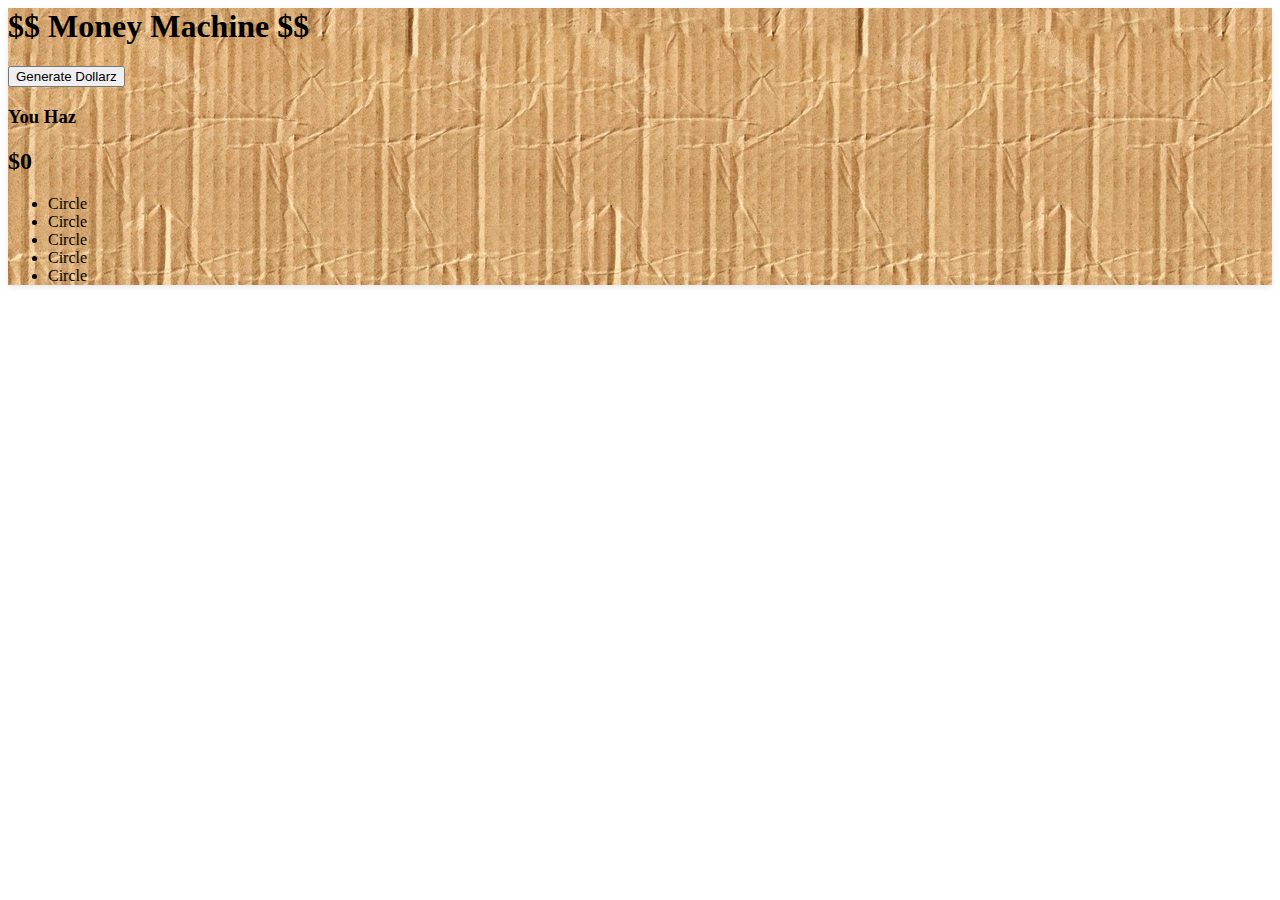
==== surprise.html @ 6a027b8d "start at $0" ====
<html>
<head>
  <title>Suhprize!</title>
  <link rel="stylesheet" href="https://maxcdn.bootstrapcdn.com/bootstrap/4.0.0-beta/css/bootstrap.min.css" integrity="sha384-/Y6pD6FV/Vv2HJnA6t+vslU6fwYXjCFtcEpHbNJ0lyAFsXTsjBbfaDjzALeQsN6M" crossorigin="anonymous">
  <link href="css/surprise.css" rel="stylesheet" type="text/css" />
</head>
<body>
  
  <div class="container cardboard">
    <h1>$$ Money Machine $$</h1>
    <div class="row">
      <div class="col-md-6">
        <div>
          <button id="makedollarz" type="button">Generate Dollarz</button>
        </div>
      </div>
      <div class="col-md-6">
        <div>
          <h3>You Haz</h3>
          <h2 id="result">$0</h2>
        </div>
      </div>
    </div>
    <div>
      <ul>
        <li>Circle</li>
        <li>Circle</li>
        <li>Circle</li>
        <li>Circle</li>
        <li>Circle</li>
      </ul>
    </div>
  </div>
  
  <script src="https://maxcdn.bootstrapcdn.com/bootstrap/4.0.0-beta/js/bootstrap.min.js" integrity="sha384-h0AbiXch4ZDo7tp9hKZ4TsHbi047NrKGLO3SEJAg45jXxnGIfYzk4Si90RDIqNm1" crossorigin="anonymous"></script>
  <script src="https://code.jquery.com/jquery-3.2.1.slim.min.js" integrity="sha384-KJ3o2DKtIkvYIK3UENzmM7KCkRr/rE9/Qpg6aAZGJwFDMVNA/GpGFF93hXpG5KkN" crossorigin="anonymous"></script>
  <script src="https://cdnjs.cloudflare.com/ajax/libs/popper.js/1.11.0/umd/popper.min.js" integrity="sha384-b/U6ypiBEHpOf/4+1nzFpr53nxSS+GLCkfwBdFNTxtclqqenISfwAzpKaMNFNmj4" crossorigin="anonymous"></script>
  <script src="js/surprise.js"></script>
</body>
</html>
---- css/surprise.css ----
.cardboard {
  background: url('../img/cardboard.jpg') repeat;
  box-shadow: 0 2px 6px rgba(0, 0, 0, 0.1);
}
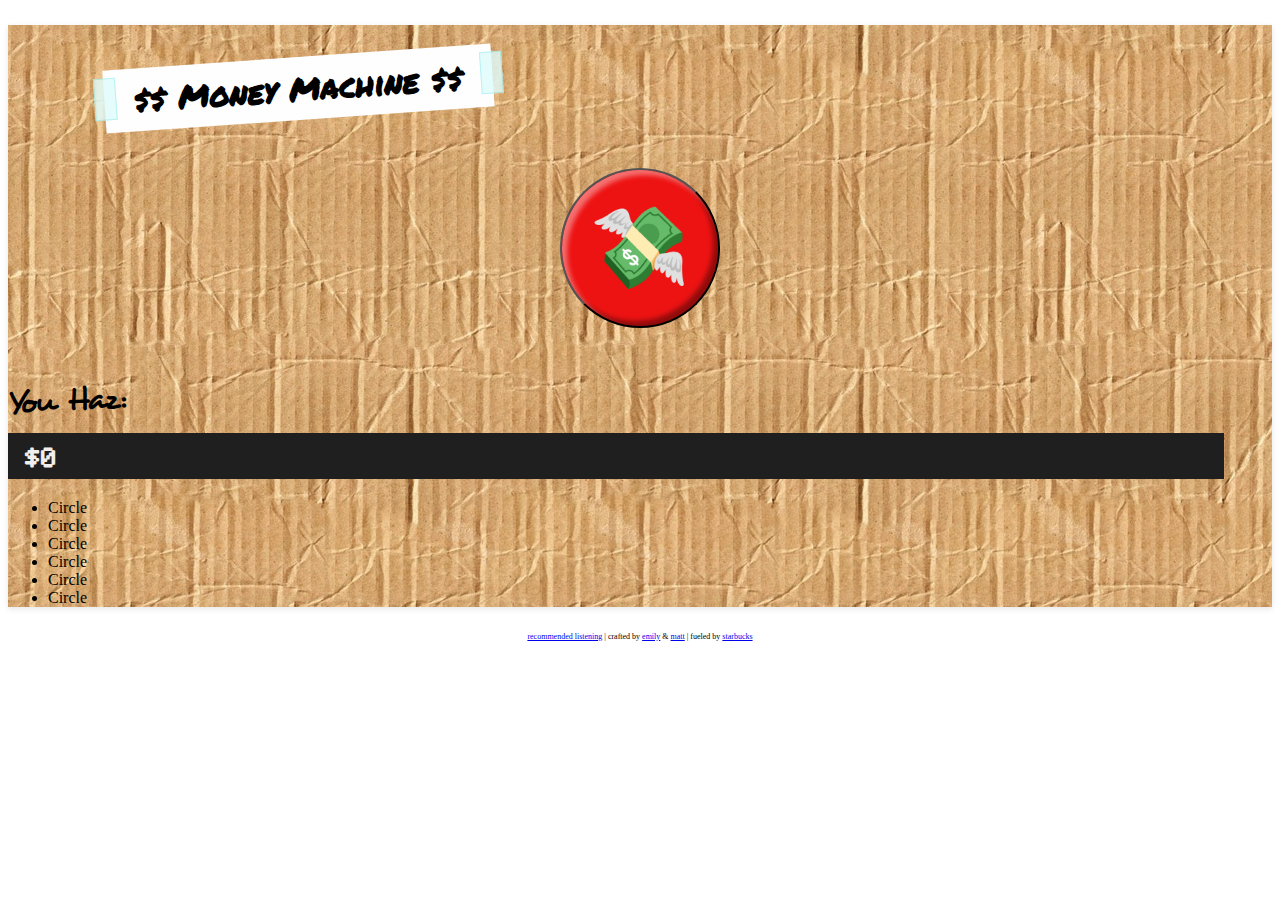
==== commit 3f63a17a: "Large aesthetic changes, some functional changes" ====
--- a/surprise.html
+++ b/surprise.html
@@ -3,35 +3,39 @@
   <title>Suhprize!</title>
   <link rel="stylesheet" href="https://maxcdn.bootstrapcdn.com/bootstrap/4.0.0-beta/css/bootstrap.min.css" integrity="sha384-/Y6pD6FV/Vv2HJnA6t+vslU6fwYXjCFtcEpHbNJ0lyAFsXTsjBbfaDjzALeQsN6M" crossorigin="anonymous">
   <link href="css/surprise.css" rel="stylesheet" type="text/css" />
+  <meta charset="utf-8">
 </head>
 <body>
-  
+
   <div class="container cardboard">
     <h1>$$ Money Machine $$</h1>
     <div class="row">
       <div class="col-md-6">
         <div>
-          <button id="makedollarz" type="button">Generate Dollarz</button>
+          <button id="makedollarz" type="button" class="btn">💸</button>
         </div>
       </div>
       <div class="col-md-6">
         <div>
-          <h3>You Haz</h3>
+          <h3>You Haz:</h3>
           <h2 id="result">$0</h2>
         </div>
       </div>
     </div>
     <div>
       <ul>
-        <li>Circle</li>
-        <li>Circle</li>
-        <li>Circle</li>
-        <li>Circle</li>
-        <li>Circle</li>
+        <li id="circ-1">Circle</li>
+        <li id="circ-2">Circle</li>
+        <li id="circ-3">Circle</li>
+        <li id="circ-4">Circle</li>
+        <li id="circ-5">Circle</li>
+        <li id="circ-6">Circle</li>
       </ul>
     </div>
   </div>
-  
+  <div class="container extra">
+    <a href="https://www.youtube.com/watch?v=-0kcet4aPpQ" target="blank">recommended listening</a> | crafted by <a href="http://www.emilyserven.net" target="_blank">emily</a> & <a href="http://www.mattgagliano.com" target="_blank">matt</a> | fueled by <a href="https://www.starbucks.com/" target="_blank">starbucks</a>
+  </div>
   <script src="https://maxcdn.bootstrapcdn.com/bootstrap/4.0.0-beta/js/bootstrap.min.js" integrity="sha384-h0AbiXch4ZDo7tp9hKZ4TsHbi047NrKGLO3SEJAg45jXxnGIfYzk4Si90RDIqNm1" crossorigin="anonymous"></script>
   <script src="https://code.jquery.com/jquery-3.2.1.slim.min.js" integrity="sha384-KJ3o2DKtIkvYIK3UENzmM7KCkRr/rE9/Qpg6aAZGJwFDMVNA/GpGFF93hXpG5KkN" crossorigin="anonymous"></script>
   <script src="https://cdnjs.cloudflare.com/ajax/libs/popper.js/1.11.0/umd/popper.min.js" integrity="sha384-b/U6ypiBEHpOf/4+1nzFpr53nxSS+GLCkfwBdFNTxtclqqenISfwAzpKaMNFNmj4" crossorigin="anonymous"></script>
--- a/css/surprise.css
+++ b/css/surprise.css
@@ -1,4 +1,99 @@
+@font-face {
+    font-family: 'permanent_markerregular';
+    src: url('../fonts/PermanentMarker-webfont.woff') format('woff');
+    font-weight: normal;
+    font-style: normal;
+}
+@font-face {
+    font-family: 'desyrelregular';
+    src: url('../fonts/desyrel-webfont.woff') format('woff');
+    font-weight: normal;
+    font-style: normal;
+}
+@font-face {
+    font-family: 'telegrama';
+    src: url('../fonts/telegrama_raw.otf') format('opentype');
+    font-weight: normal;
+    font-style: normal;
+}
+
 .cardboard {
   background: url('../img/cardboard.jpg') repeat;
   box-shadow: 0 2px 6px rgba(0, 0, 0, 0.1);
-}+}
+.container {
+  margin-top: 25px;
+}
+h1 {
+  text-align:center;
+  -ms-transform: rotate(-4deg); /* IE 9 */
+    -webkit-transform: rotate(-4deg); /* Chrome, Safari, Opera */
+    transform: rotate(-4deg);
+    background-color: #FEFEFE;
+    display:inline-block;
+    margin-top:1em;
+    margin-bottom:1.5em;
+    padding: 8px 30px;
+    margin-left: 3em;
+    font-family: "permanent_markerregular" !important;
+    position:relative;
+    z-index: 1;
+}
+
+h1:before, h1:after {
+  content: "";
+  height: 40px;
+  width: 20px;
+  background-color: #DFFCFC;
+  border: #A8EFEF 1px solid;
+  position:absolute;
+  z-index: 10;
+  opacity: 0.8;
+}
+h1:before {
+  left: -10px;
+}
+h1:after {
+  right: -10px;
+}
+h3 {
+  font-family: "desyrelregular";
+  font-size: 2em;
+  -ms-transform: rotate(-2deg); /* IE 9 */
+    -webkit-transform: rotate(-2deg); /* Chrome, Safari, Opera */
+    transform: rotate(-2deg);
+}
+.btn {
+  font-family: Helvetica;
+  display:block;
+  color: #fff;
+  background-color: #EE1313;
+  height: 2em;
+  width: 2em;
+  border-radius: 100px;
+  margin: 0 auto;
+  float:none;
+  font-size: 5em;
+}
+.btn, .btn:focus {
+  -moz-box-shadow: inset 5px 5px 5px rgba(255, 255, 255, .4), inset -5px -5px 5px rgba(0, 0, 0, .4);
+  -webkit-box-shadow: inset 5px 5px 5px rgba(255, 255, 255, .4), inset -5px -5px 5px rgba(0, 0, 0, .4);
+  box-shadow: inset 5px 5px 5px rgba(255, 255, 255, .4), inset -5px -5px 5px rgba(0, 0, 0, .4);
+}
+.btn:active{
+  -moz-box-shadow: inset -3px -3px 3px rgba(255, 255, 255, .4), inset 3px 3px 3px rgba(0, 0, 0, .4);
+    -webkit-box-shadow: inset -3px -3px 3px rgba(255, 255, 255, .4), inset 3px 3px 3px rgba(0, 0, 0, .4);
+    box-shadow: inset -3px -3px 3px rgba(255, 255, 255, .4), inset 3px 3px 3px rgba(0, 0, 0, .4);
+}
+#result {
+  font-family: "telegrama";
+  background-color: #201F1F;
+  color: #EFEFEF;
+  display:block;
+  padding: 14px 16px 6px;
+  margin-right: 2em;
+}
+.extra {
+  font-size: 0.5em;
+  text-align:center;
+}
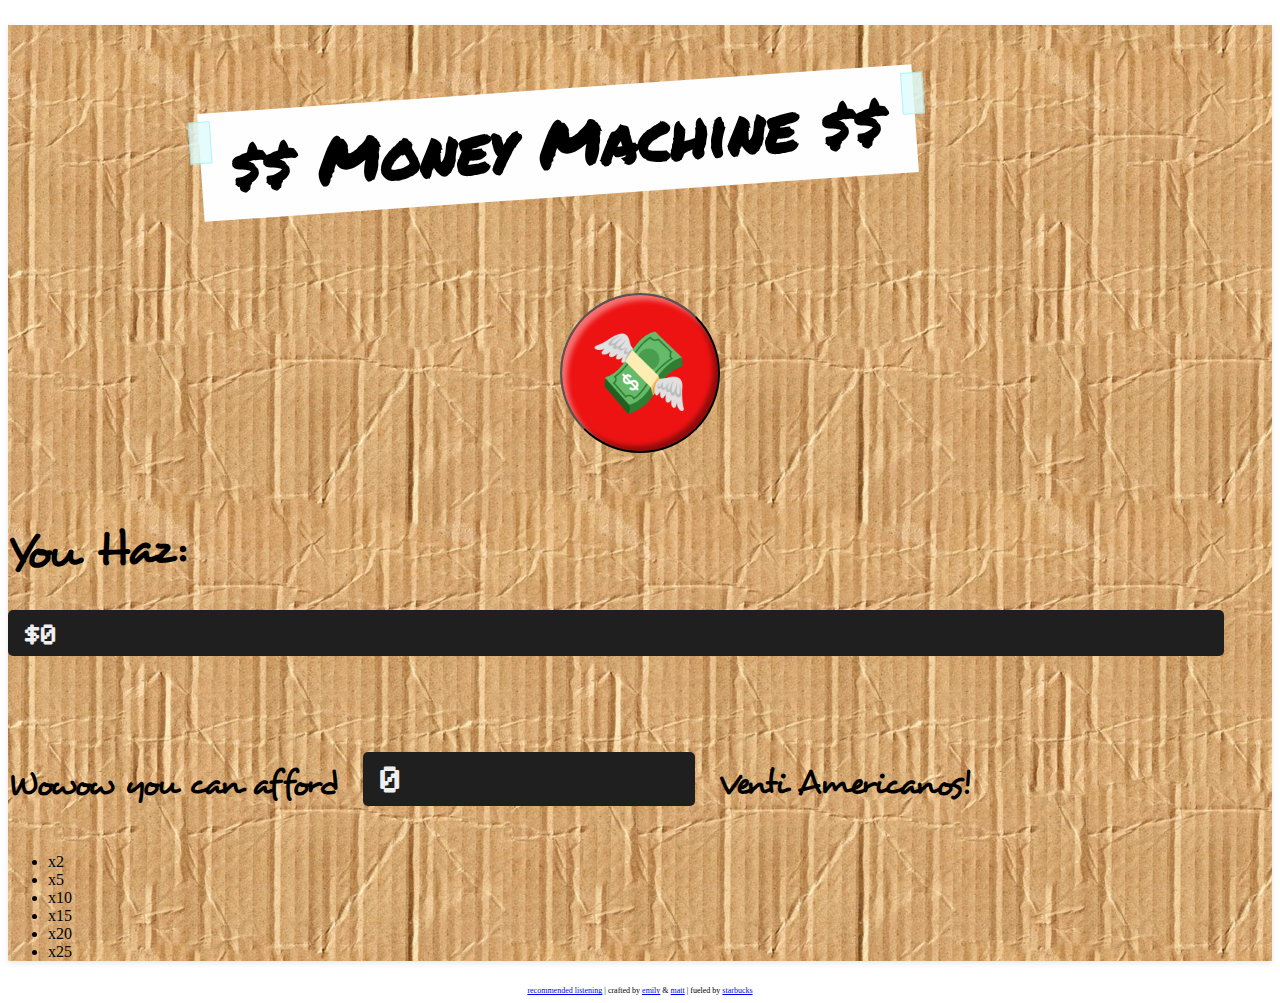
==== commit 7bd98c31: "Wow starbucks" ====
--- a/surprise.html
+++ b/surprise.html
@@ -20,16 +20,26 @@
           <h3>You Haz:</h3>
           <h2 id="result">$0</h2>
         </div>
+        <br />
+      </div>
+    </div>
+    <div class="row coffee-count">
+      <div class="col-md-12">
+        <div class="h-inline no-rotate">
+          <h3>Wowow you can afford</h3>
+          <h2 id="coffee">0</h2>
+          <h3>Venti Americanos!</h3>
+        </div>
       </div>
     </div>
     <div>
       <ul>
-        <li id="circ-1">Circle</li>
-        <li id="circ-2">Circle</li>
-        <li id="circ-3">Circle</li>
-        <li id="circ-4">Circle</li>
-        <li id="circ-5">Circle</li>
-        <li id="circ-6">Circle</li>
+        <li id="circ-1">x2</li>
+        <li id="circ-2">x5</li>
+        <li id="circ-3">x10</li>
+        <li id="circ-4">x15</li>
+        <li id="circ-5">x20</li>
+        <li id="circ-6">x25</li>
       </ul>
     </div>
   </div>
--- a/css/surprise.css
+++ b/css/surprise.css
@@ -35,6 +35,7 @@
     margin-bottom:1.5em;
     padding: 8px 30px;
     margin-left: 3em;
+    font-size: 4em;
     font-family: "permanent_markerregular" !important;
     position:relative;
     z-index: 1;
@@ -58,7 +59,7 @@
 }
 h3 {
   font-family: "desyrelregular";
-  font-size: 2em;
+  font-size: 3em;
   -ms-transform: rotate(-2deg); /* IE 9 */
     -webkit-transform: rotate(-2deg); /* Chrome, Safari, Opera */
     transform: rotate(-2deg);
@@ -85,15 +86,32 @@
     -webkit-box-shadow: inset -3px -3px 3px rgba(255, 255, 255, .4), inset 3px 3px 3px rgba(0, 0, 0, .4);
     box-shadow: inset -3px -3px 3px rgba(255, 255, 255, .4), inset 3px 3px 3px rgba(0, 0, 0, .4);
 }
-#result {
+#result, #coffee {
   font-family: "telegrama";
   background-color: #201F1F;
   color: #EFEFEF;
   display:block;
   padding: 14px 16px 6px;
   margin-right: 2em;
+  border-radius: 5px;
+}
+#coffee {
+  width: 300px;
+  display: inline-block;
+  margin-left: 20px;
+  margin-right: 20px;
+}
+.coffee-count {
+  margin-top: 2em;
 }
 .extra {
   font-size: 0.5em;
   text-align:center;
 }
+.h-inline h2, .h-inline h3 {
+  display: inline-block;
+  -ms-transform: rotate(0deg); /* IE 9 */
+    -webkit-transform: rotate(0deg); /* Chrome, Safari, Opera */
+    transform: rotate(0deg);
+    font-size: 2em;
+}
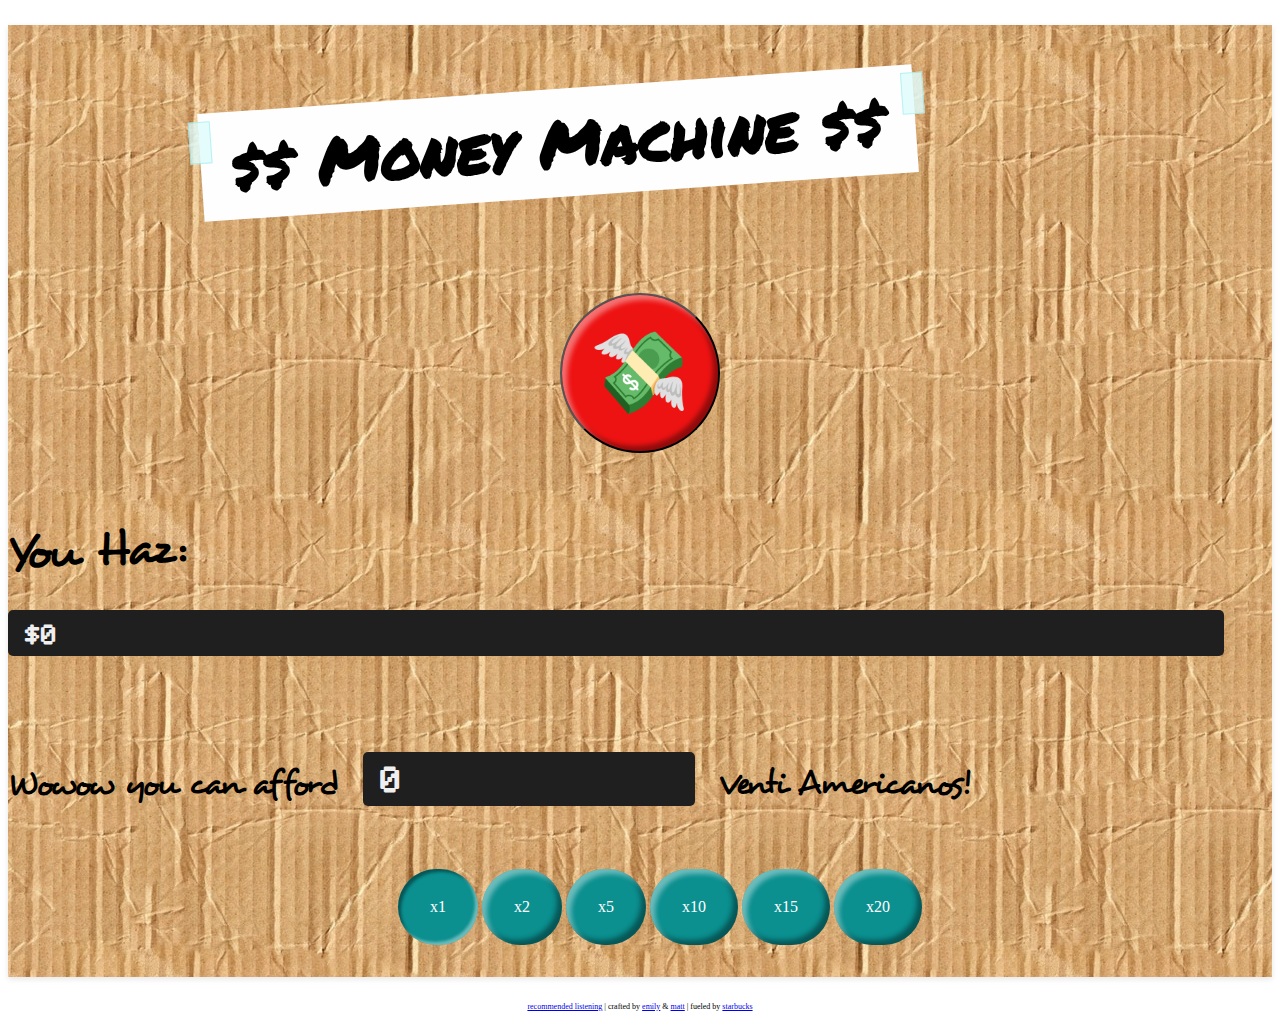
==== commit cf908e74: "Added multiplier button functionality." ====
--- a/surprise.html
+++ b/surprise.html
@@ -32,22 +32,24 @@
         </div>
       </div>
     </div>
-    <div>
-      <ul>
-        <li id="circ-1">x2</li>
-        <li id="circ-2">x5</li>
-        <li id="circ-3">x10</li>
-        <li id="circ-4">x15</li>
-        <li id="circ-5">x20</li>
-        <li id="circ-6">x25</li>
-      </ul>
+    <div class="row circle-buttons">
+      <div class="col-md-12">
+        <ul class="multiplier">
+          <li id="circ-1" class="active">x1</li>
+          <li id="circ-2">x2</li>
+          <li id="circ-3">x5</li>
+          <li id="circ-4">x10</li>
+          <li id="circ-5">x15</li>
+          <li id="circ-6">x20</li>
+        </ul>
+      </div>
     </div>
   </div>
   <div class="container extra">
     <a href="https://www.youtube.com/watch?v=-0kcet4aPpQ" target="blank">recommended listening</a> | crafted by <a href="http://www.emilyserven.net" target="_blank">emily</a> & <a href="http://www.mattgagliano.com" target="_blank">matt</a> | fueled by <a href="https://www.starbucks.com/" target="_blank">starbucks</a>
   </div>
+  <script src="https://code.jquery.com/jquery-3.2.1.slim.min.js" integrity="sha384-KJ3o2DKtIkvYIK3UENzmM7KCkRr/rE9/Qpg6aAZGJwFDMVNA/GpGFF93hXpG5KkN" crossorigin="anonymous"></script>
   <script src="https://maxcdn.bootstrapcdn.com/bootstrap/4.0.0-beta/js/bootstrap.min.js" integrity="sha384-h0AbiXch4ZDo7tp9hKZ4TsHbi047NrKGLO3SEJAg45jXxnGIfYzk4Si90RDIqNm1" crossorigin="anonymous"></script>
-  <script src="https://code.jquery.com/jquery-3.2.1.slim.min.js" integrity="sha384-KJ3o2DKtIkvYIK3UENzmM7KCkRr/rE9/Qpg6aAZGJwFDMVNA/GpGFF93hXpG5KkN" crossorigin="anonymous"></script>
   <script src="https://cdnjs.cloudflare.com/ajax/libs/popper.js/1.11.0/umd/popper.min.js" integrity="sha384-b/U6ypiBEHpOf/4+1nzFpr53nxSS+GLCkfwBdFNTxtclqqenISfwAzpKaMNFNmj4" crossorigin="anonymous"></script>
   <script src="js/surprise.js"></script>
 </body>
--- a/css/surprise.css
+++ b/css/surprise.css
@@ -76,12 +76,12 @@
   float:none;
   font-size: 5em;
 }
-.btn, .btn:focus {
+.btn, .btn:focus, .multiplier li {
   -moz-box-shadow: inset 5px 5px 5px rgba(255, 255, 255, .4), inset -5px -5px 5px rgba(0, 0, 0, .4);
   -webkit-box-shadow: inset 5px 5px 5px rgba(255, 255, 255, .4), inset -5px -5px 5px rgba(0, 0, 0, .4);
   box-shadow: inset 5px 5px 5px rgba(255, 255, 255, .4), inset -5px -5px 5px rgba(0, 0, 0, .4);
 }
-.btn:active{
+.btn:active, .multiplier li.active{
   -moz-box-shadow: inset -3px -3px 3px rgba(255, 255, 255, .4), inset 3px 3px 3px rgba(0, 0, 0, .4);
     -webkit-box-shadow: inset -3px -3px 3px rgba(255, 255, 255, .4), inset 3px 3px 3px rgba(0, 0, 0, .4);
     box-shadow: inset -3px -3px 3px rgba(255, 255, 255, .4), inset 3px 3px 3px rgba(0, 0, 0, .4);
@@ -115,3 +115,19 @@
     transform: rotate(0deg);
     font-size: 2em;
 }
+.circle-buttons {
+  padding: 2em;
+}
+.multiplier {
+  margin-top: 2em;
+  display:block;
+  margin: 0 auto;
+  text-align:center;
+}
+.multiplier li {
+  display:inline-block;
+  padding: 1.8em 2em;
+  background-color: #0B8F8F;
+  border-radius: 50px;
+  color: #fff;
+}
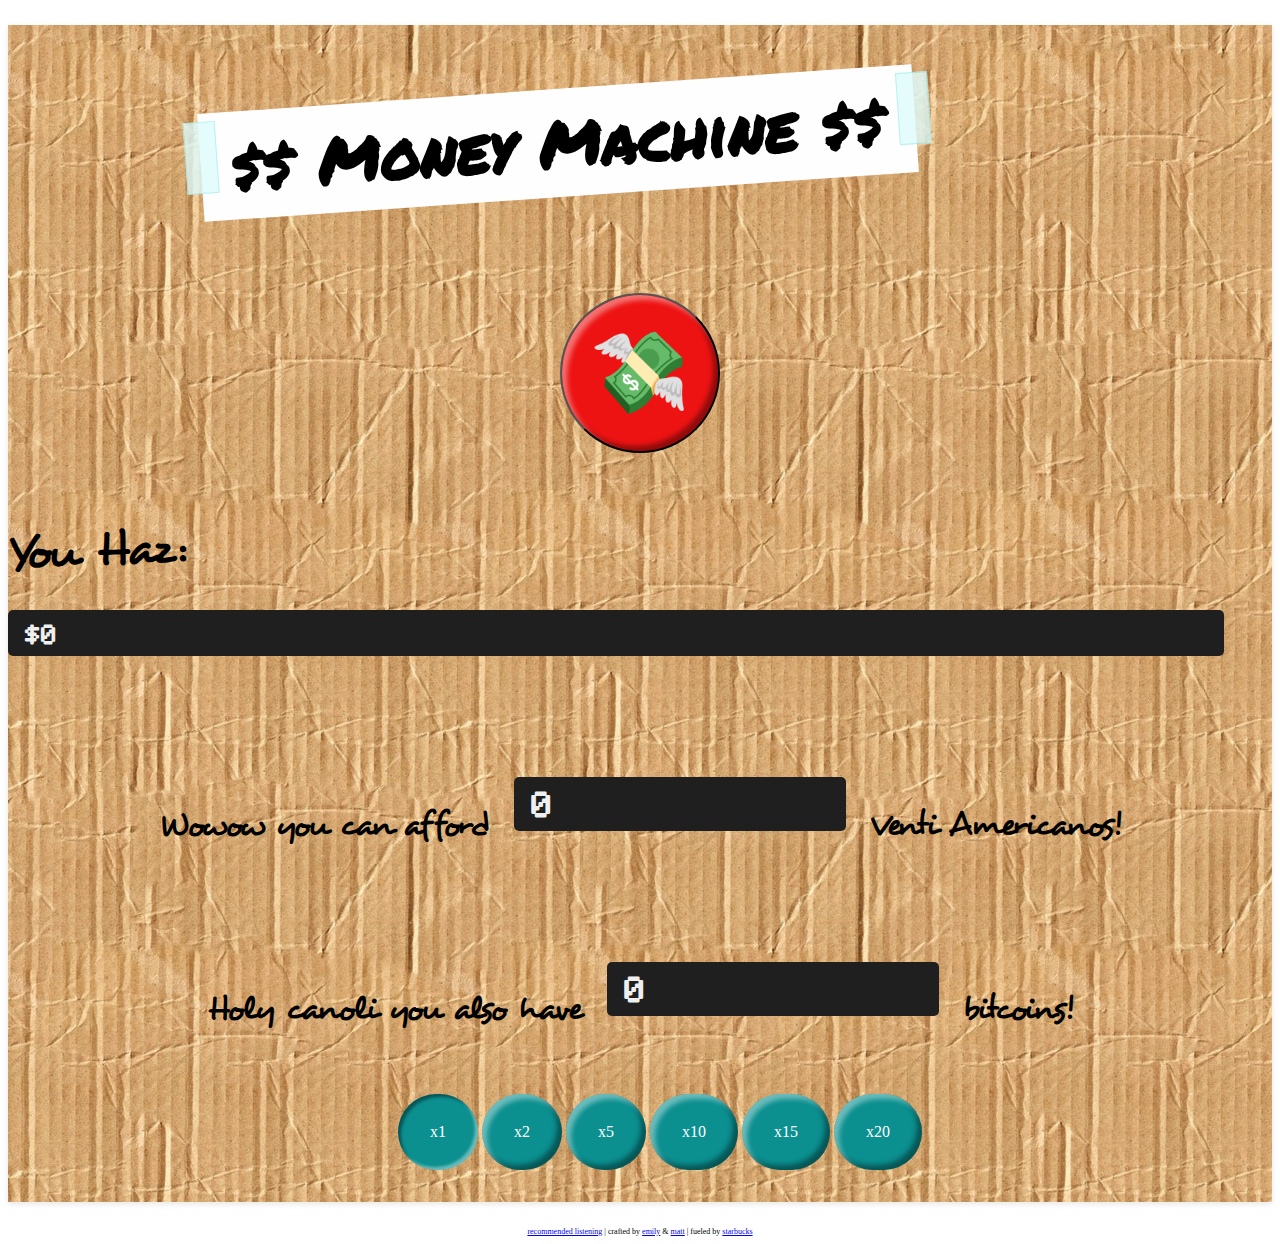
==== commit 242e9e39: "buy bitcoin" ====
--- a/surprise.html
+++ b/surprise.html
@@ -32,6 +32,15 @@
         </div>
       </div>
     </div>
+    <div class="row btc-count">
+      <div class="col-md-12">
+        <div class="h-inline no-rotate">
+          <h3>Holy canoli you also have</h3>
+          <h2 id="btc">0</h2>
+          <h3>bitcoins!</h3>
+        </div>
+      </div>
+    </div>
     <div class="row circle-buttons">
       <div class="col-md-12">
         <ul class="multiplier">
@@ -48,7 +57,7 @@
   <div class="container extra">
     <a href="https://www.youtube.com/watch?v=-0kcet4aPpQ" target="blank">recommended listening</a> | crafted by <a href="http://www.emilyserven.net" target="_blank">emily</a> & <a href="http://www.mattgagliano.com" target="_blank">matt</a> | fueled by <a href="https://www.starbucks.com/" target="_blank">starbucks</a>
   </div>
-  <script src="https://code.jquery.com/jquery-3.2.1.slim.min.js" integrity="sha384-KJ3o2DKtIkvYIK3UENzmM7KCkRr/rE9/Qpg6aAZGJwFDMVNA/GpGFF93hXpG5KkN" crossorigin="anonymous"></script>
+  <script src="https://code.jquery.com/jquery-3.2.1.min.js" integrity="sha256-hwg4gsxgFZhOsEEamdOYGBf13FyQuiTwlAQgxVSNgt4=" crossorigin="anonymous"></script>
   <script src="https://maxcdn.bootstrapcdn.com/bootstrap/4.0.0-beta/js/bootstrap.min.js" integrity="sha384-h0AbiXch4ZDo7tp9hKZ4TsHbi047NrKGLO3SEJAg45jXxnGIfYzk4Si90RDIqNm1" crossorigin="anonymous"></script>
   <script src="https://cdnjs.cloudflare.com/ajax/libs/popper.js/1.11.0/umd/popper.min.js" integrity="sha384-b/U6ypiBEHpOf/4+1nzFpr53nxSS+GLCkfwBdFNTxtclqqenISfwAzpKaMNFNmj4" crossorigin="anonymous"></script>
   <script src="js/surprise.js"></script>
--- a/css/surprise.css
+++ b/css/surprise.css
@@ -43,8 +43,8 @@
 
 h1:before, h1:after {
   content: "";
-  height: 40px;
-  width: 20px;
+  height: 70px;
+  width: 30px;
   background-color: #DFFCFC;
   border: #A8EFEF 1px solid;
   position:absolute;
@@ -52,10 +52,10 @@
   opacity: 0.8;
 }
 h1:before {
-  left: -10px;
+  left: -15px;
 }
 h1:after {
-  right: -10px;
+  right: -15px;
 }
 h3 {
   font-family: "desyrelregular";
@@ -86,7 +86,7 @@
     -webkit-box-shadow: inset -3px -3px 3px rgba(255, 255, 255, .4), inset 3px 3px 3px rgba(0, 0, 0, .4);
     box-shadow: inset -3px -3px 3px rgba(255, 255, 255, .4), inset 3px 3px 3px rgba(0, 0, 0, .4);
 }
-#result, #coffee {
+#result, #coffee, #btc {
   font-family: "telegrama";
   background-color: #201F1F;
   color: #EFEFEF;
@@ -95,14 +95,21 @@
   margin-right: 2em;
   border-radius: 5px;
 }
-#coffee {
+#coffee, #btc {
   width: 300px;
   display: inline-block;
   margin-left: 20px;
   margin-right: 20px;
+  text-align:left;
+  white-space: nowrap;
+  overflow: hidden;
+  text-overflow: ellipsis;
+  top: 25px;
+position: relative;
 }
-.coffee-count {
+.coffee-count, .btc-count {
   margin-top: 2em;
+  text-align:center;
 }
 .extra {
   font-size: 0.5em;
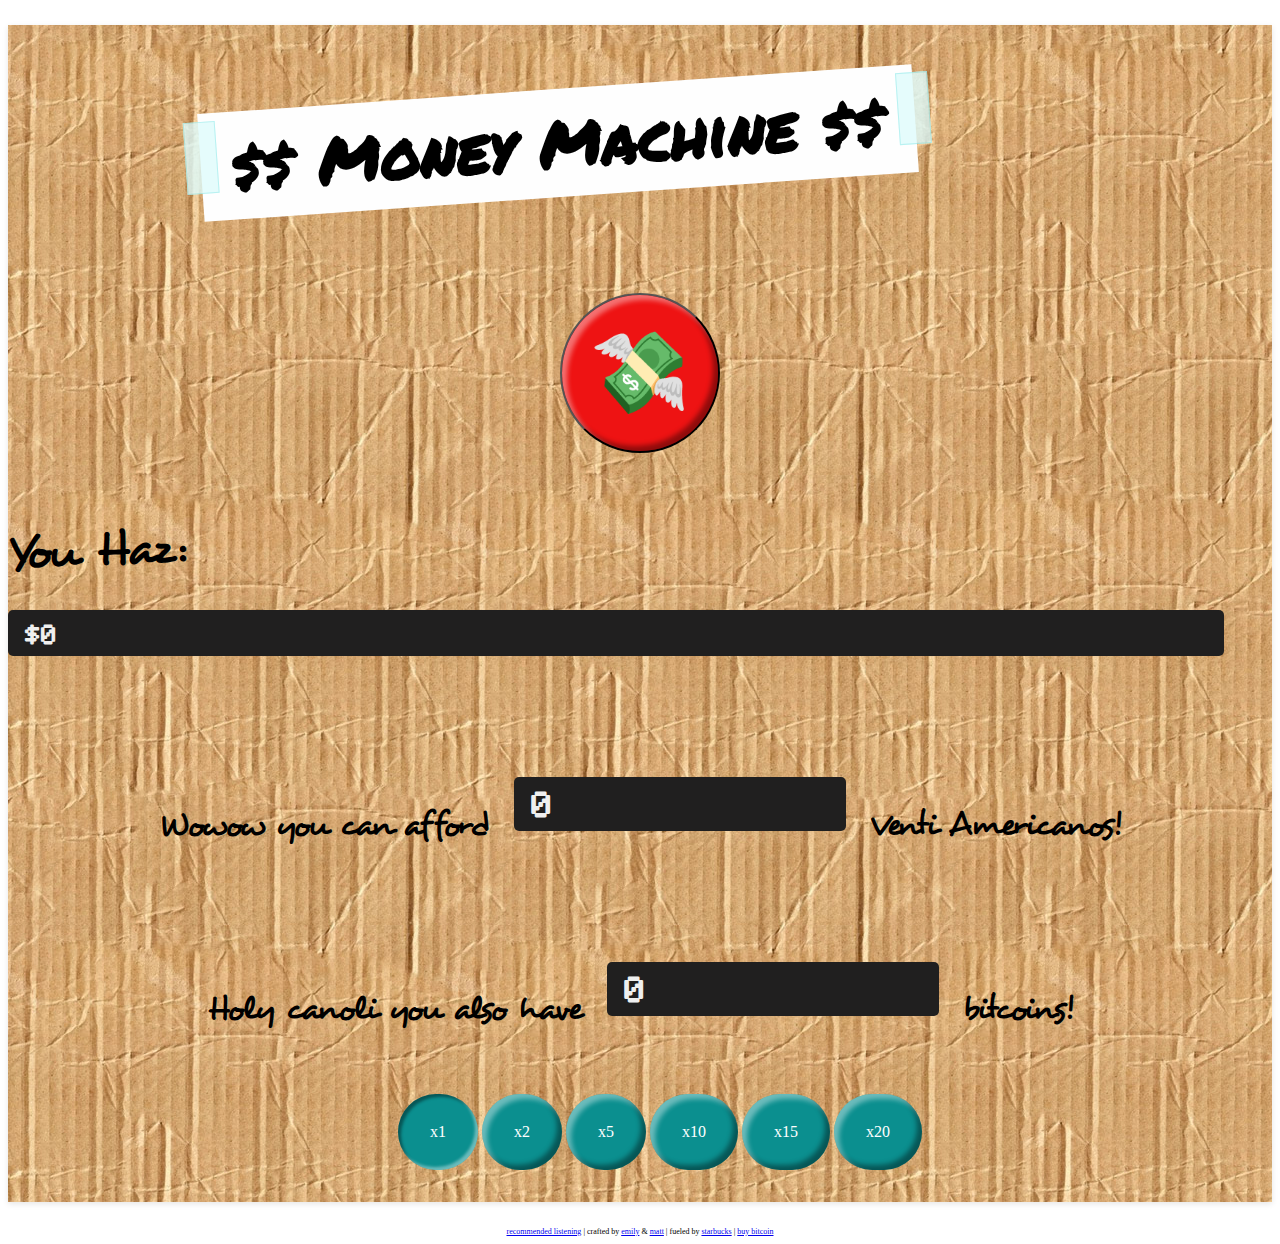
==== commit 0ada8b85: "think long term" ====
--- a/surprise.html
+++ b/surprise.html
@@ -55,7 +55,7 @@
     </div>
   </div>
   <div class="container extra">
-    <a href="https://www.youtube.com/watch?v=-0kcet4aPpQ" target="blank">recommended listening</a> | crafted by <a href="http://www.emilyserven.net" target="_blank">emily</a> & <a href="http://www.mattgagliano.com" target="_blank">matt</a> | fueled by <a href="https://www.starbucks.com/" target="_blank">starbucks</a>
+    <a href="https://www.youtube.com/watch?v=-0kcet4aPpQ" target="blank">recommended listening</a> | crafted by <a href="http://www.emilyserven.net" target="_blank">emily</a> & <a href="http://www.mattgagliano.com" target="_blank">matt</a> | fueled by <a href="https://www.starbucks.com/" target="_blank">starbucks</a> | <a href="http://www.mattgagliano.com/2017/09/27/investing-in-bitcoin.html" target="_blank">buy bitcoin</a>
   </div>
   <script src="https://code.jquery.com/jquery-3.2.1.min.js" integrity="sha256-hwg4gsxgFZhOsEEamdOYGBf13FyQuiTwlAQgxVSNgt4=" crossorigin="anonymous"></script>
   <script src="https://maxcdn.bootstrapcdn.com/bootstrap/4.0.0-beta/js/bootstrap.min.js" integrity="sha384-h0AbiXch4ZDo7tp9hKZ4TsHbi047NrKGLO3SEJAg45jXxnGIfYzk4Si90RDIqNm1" crossorigin="anonymous"></script>
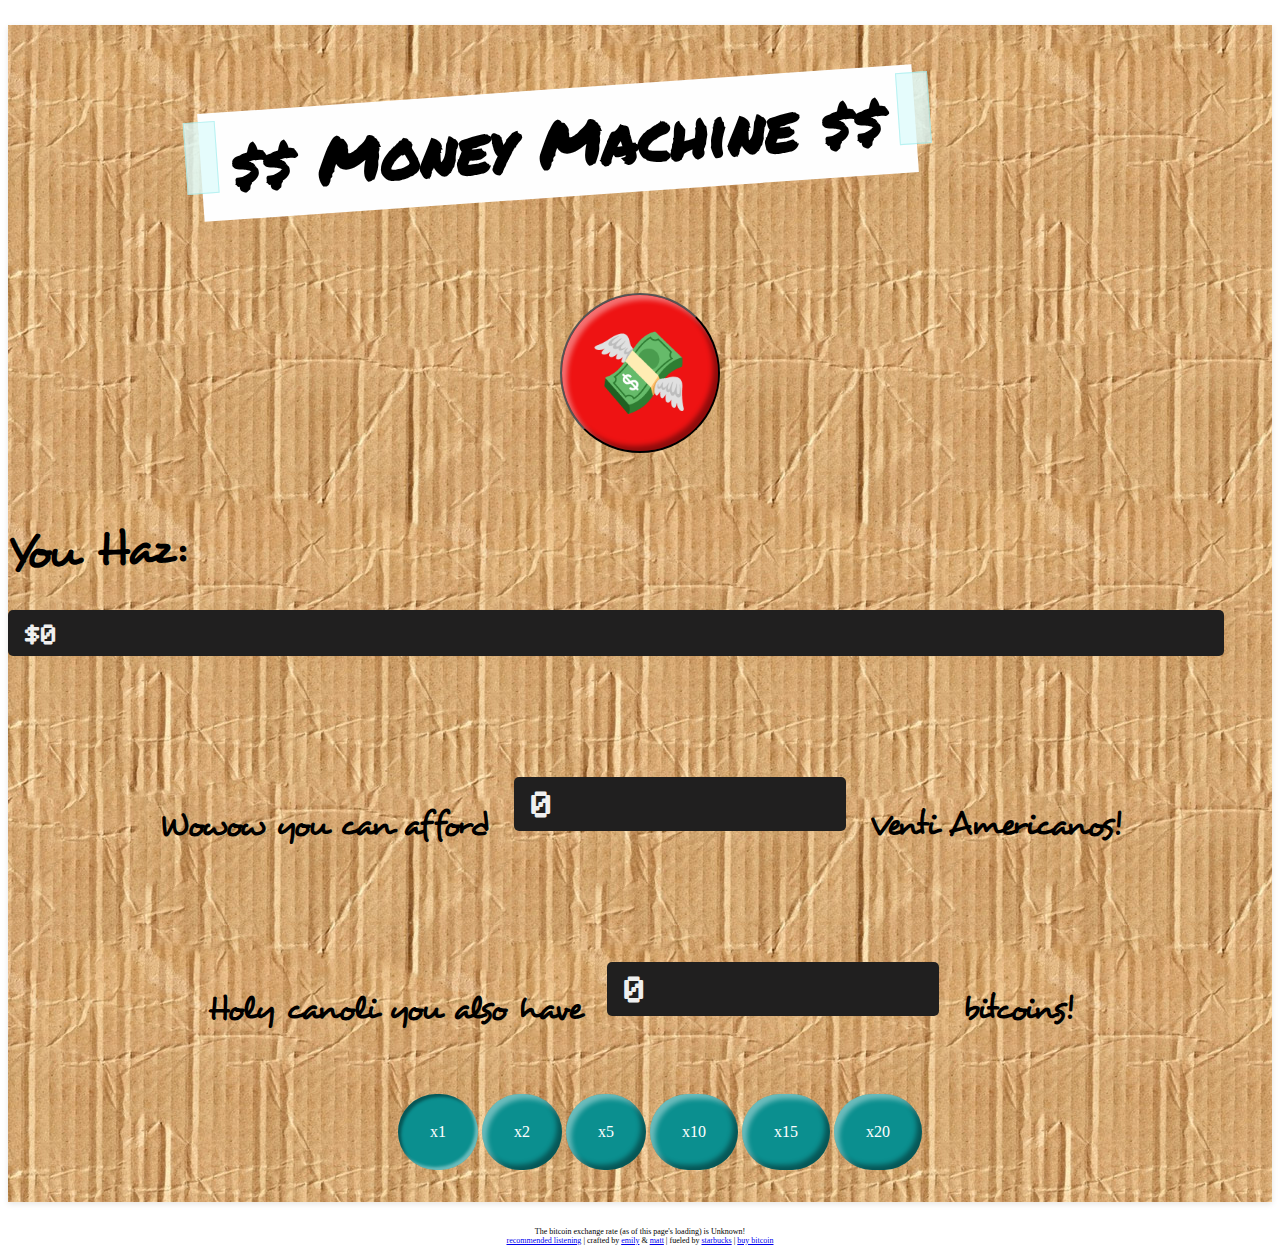
==== commit ec90a142: "dollar cost averaging" ====
--- a/surprise.html
+++ b/surprise.html
@@ -55,6 +55,7 @@
     </div>
   </div>
   <div class="container extra">
+    The bitcoin exchange rate (as of this page's loading) is <span id="btcRate">Unknown</span>!<br />
     <a href="https://www.youtube.com/watch?v=-0kcet4aPpQ" target="blank">recommended listening</a> | crafted by <a href="http://www.emilyserven.net" target="_blank">emily</a> & <a href="http://www.mattgagliano.com" target="_blank">matt</a> | fueled by <a href="https://www.starbucks.com/" target="_blank">starbucks</a> | <a href="http://www.mattgagliano.com/2017/09/27/investing-in-bitcoin.html" target="_blank">buy bitcoin</a>
   </div>
   <script src="https://code.jquery.com/jquery-3.2.1.min.js" integrity="sha256-hwg4gsxgFZhOsEEamdOYGBf13FyQuiTwlAQgxVSNgt4=" crossorigin="anonymous"></script>
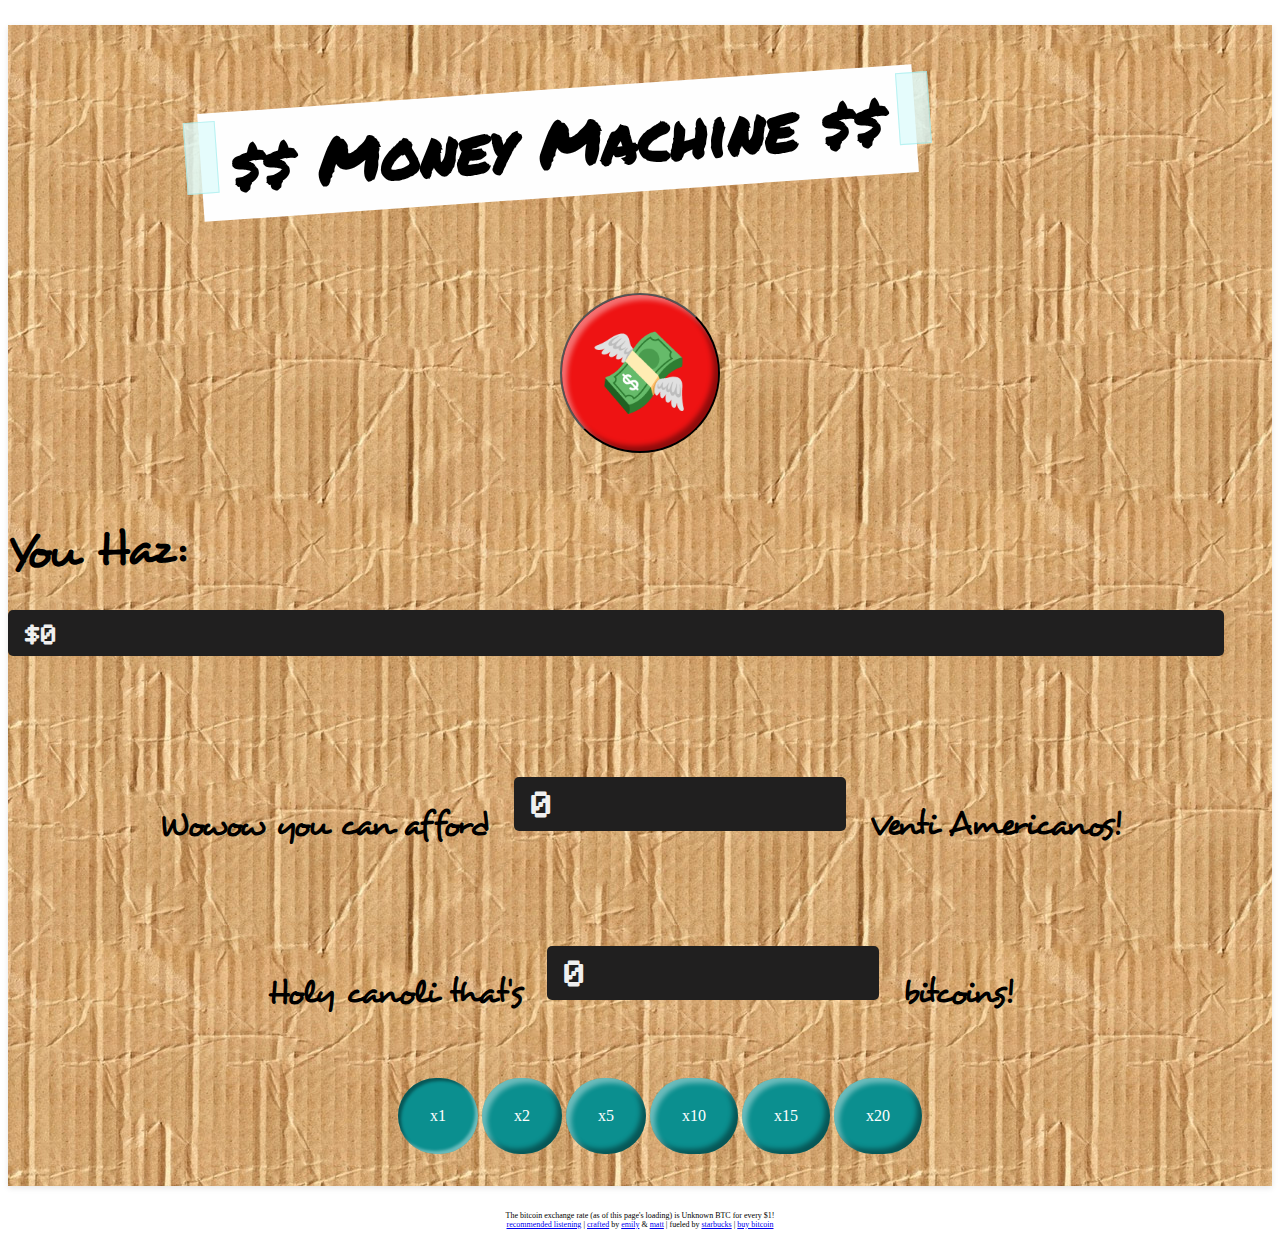
==== commit 2342cc74: "coinbit" ====
--- a/surprise.html
+++ b/surprise.html
@@ -35,7 +35,7 @@
     <div class="row btc-count">
       <div class="col-md-12">
         <div class="h-inline no-rotate">
-          <h3>Holy canoli you also have</h3>
+          <h3>Holy canoli that's </h3>
           <h2 id="btc">0</h2>
           <h3>bitcoins!</h3>
         </div>
@@ -55,8 +55,8 @@
     </div>
   </div>
   <div class="container extra">
-    The bitcoin exchange rate (as of this page's loading) is <span id="btcRate">Unknown</span>!<br />
-    <a href="https://www.youtube.com/watch?v=-0kcet4aPpQ" target="blank">recommended listening</a> | crafted by <a href="http://www.emilyserven.net" target="_blank">emily</a> & <a href="http://www.mattgagliano.com" target="_blank">matt</a> | fueled by <a href="https://www.starbucks.com/" target="_blank">starbucks</a> | <a href="http://www.mattgagliano.com/2017/09/27/investing-in-bitcoin.html" target="_blank">buy bitcoin</a>
+    The bitcoin exchange rate (as of this page's loading) is <span id="btcRate">Unknown</span> BTC for every $1!<br />
+    <a href="https://www.youtube.com/watch?v=-0kcet4aPpQ" target="blank">recommended listening</a> | <a href="https://github.com/emilyeserven/most-beautiful-website-ever" target="_blank">crafted</a> by <a href="http://www.emilyserven.net" target="_blank">emily</a> & <a href="http://www.mattgagliano.com" target="_blank">matt</a> | fueled by <a href="https://www.starbucks.com/" target="_blank">starbucks</a> | <a href="http://www.mattgagliano.com/2017/09/27/investing-in-bitcoin.html" target="_blank">buy bitcoin</a>
   </div>
   <script src="https://code.jquery.com/jquery-3.2.1.min.js" integrity="sha256-hwg4gsxgFZhOsEEamdOYGBf13FyQuiTwlAQgxVSNgt4=" crossorigin="anonymous"></script>
   <script src="https://maxcdn.bootstrapcdn.com/bootstrap/4.0.0-beta/js/bootstrap.min.js" integrity="sha384-h0AbiXch4ZDo7tp9hKZ4TsHbi047NrKGLO3SEJAg45jXxnGIfYzk4Si90RDIqNm1" crossorigin="anonymous"></script>
--- a/css/surprise.css
+++ b/css/surprise.css
@@ -107,8 +107,12 @@
   top: 25px;
 position: relative;
 }
-.coffee-count, .btc-count {
+.coffee-count {
   margin-top: 2em;
+  text-align:center;
+}
+.btc-count {
+  margin-top: 1em;
   text-align:center;
 }
 .extra {
@@ -138,3 +142,8 @@
   border-radius: 50px;
   color: #fff;
 }
+@media screen and (max-width: 1200px) {
+  h1 {
+    margin-left: 1.5em !important;
+}
+}